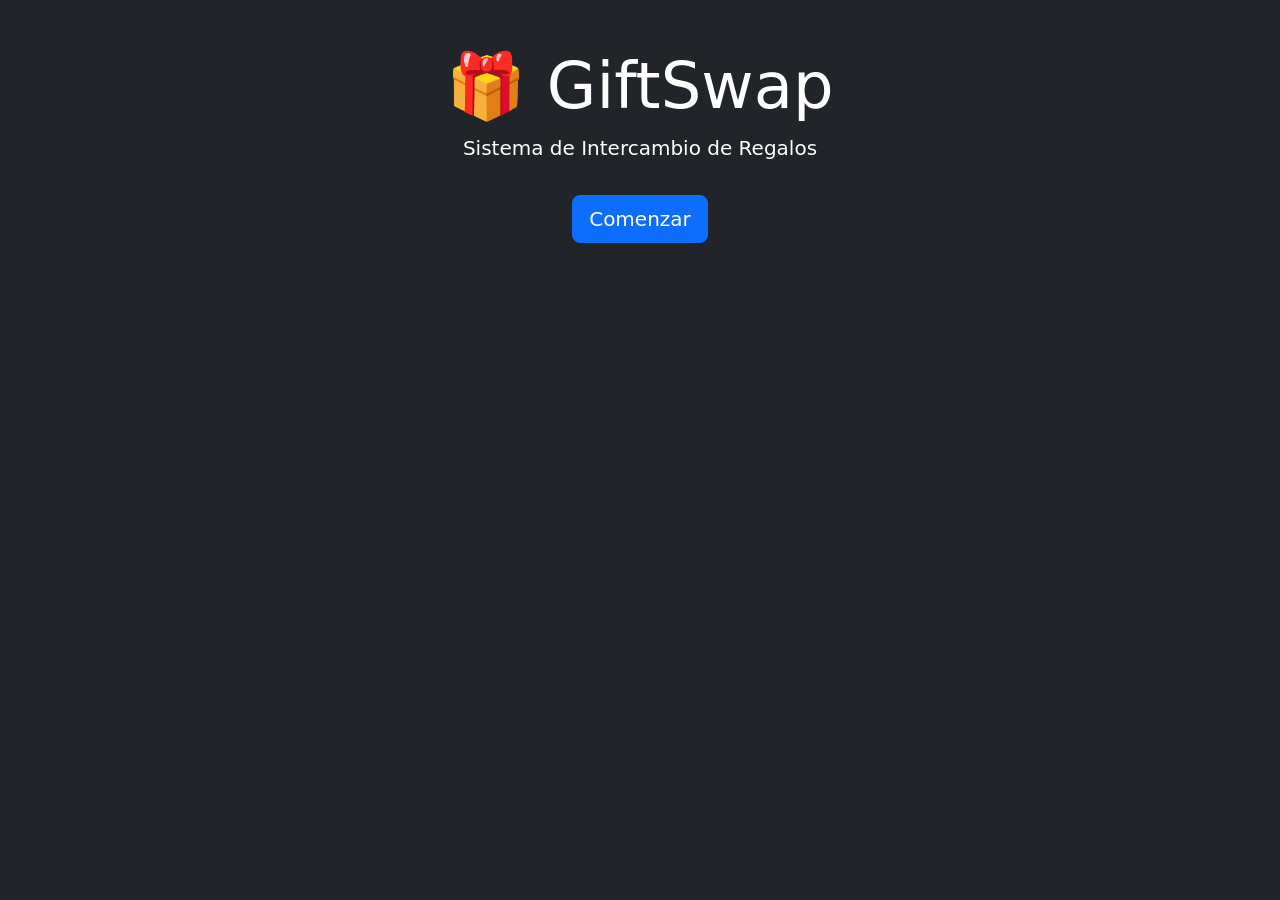
==== index.html @ 235a038a "Pantalla inicial" ====
<!DOCTYPE html>
<html lang="es">
<head>
    <meta charset="UTF-8">
    <title>GiftSwap</title>
    <meta name="viewport" content="width=device-width, initial-scale=1">

    <!-- Bootstrap -->
    <link href="https://cdn.jsdelivr.net/npm/bootstrap@5.3.2/dist/css/bootstrap.min.css" rel="stylesheet">
</head>

<body class="bg-dark text-white">

<div class="container text-center mt-5">
    <h1 class="display-3">🎁 GiftSwap</h1>
    <p class="lead">Sistema de Intercambio de Regalos</p>
    <a href="evento.html" class="btn btn-primary btn-lg mt-3">Comenzar</a>
</div>

</body>
</html>
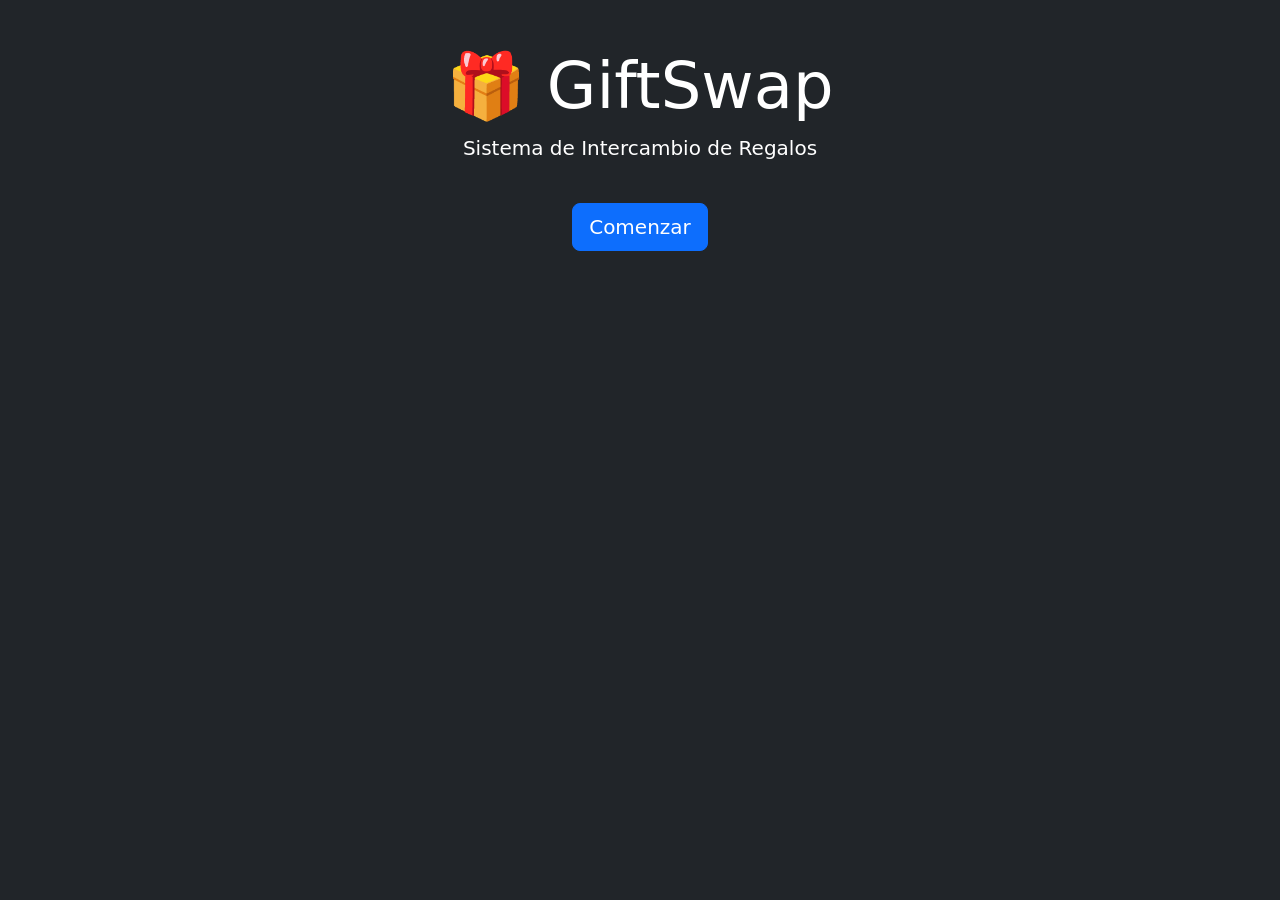
==== commit 6a511783: "Actualizacion del miniproyecto: drag and drop, exclusiones y sorteo" ====
--- a/index.html
+++ b/index.html
@@ -1,21 +1,31 @@
 <!DOCTYPE html>
 <html lang="es">
+
 <head>
+
     <meta charset="UTF-8">
     <title>GiftSwap</title>
+
     <meta name="viewport" content="width=device-width, initial-scale=1">
 
-    <!-- Bootstrap -->
     <link href="https://cdn.jsdelivr.net/npm/bootstrap@5.3.2/dist/css/bootstrap.min.css" rel="stylesheet">
+
 </head>
 
 <body class="bg-dark text-white">
 
-<div class="container text-center mt-5">
-    <h1 class="display-3">🎁 GiftSwap</h1>
-    <p class="lead">Sistema de Intercambio de Regalos</p>
-    <a href="evento.html" class="btn btn-primary btn-lg mt-3">Comenzar</a>
-</div>
+    <div class="container text-center mt-5">
+
+        <h1 class="display-3">🎁 GiftSwap</h1>
+
+        <p class="lead">Sistema de Intercambio de Regalos</p>
+
+        <a href="evento.html" class="btn btn-primary btn-lg mt-4">
+            Comenzar
+        </a>
+
+    </div>
 
 </body>
+
 </html>
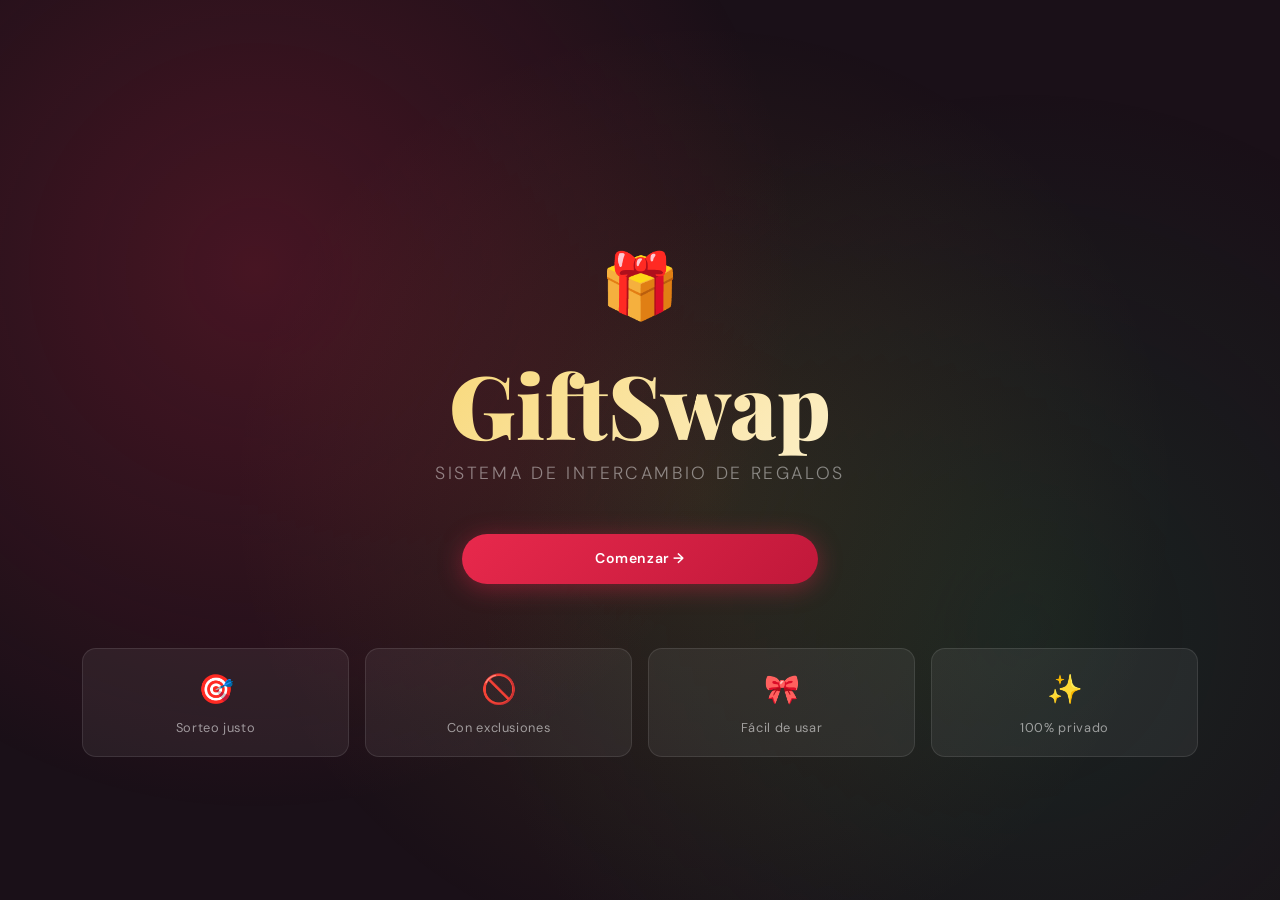
==== commit 24848231: "Actualizacion" ====
--- a/index.html
+++ b/index.html
@@ -1,31 +1,59 @@
 <!DOCTYPE html>
 <html lang="es">
-
 <head>
-
-    <meta charset="UTF-8">
-    <title>GiftSwap</title>
-
-    <meta name="viewport" content="width=device-width, initial-scale=1">
-
-    <link href="https://cdn.jsdelivr.net/npm/bootstrap@5.3.2/dist/css/bootstrap.min.css" rel="stylesheet">
-
+  <meta charset="UTF-8">
+  <title>GiftSwap</title>
+  <meta name="viewport" content="width=device-width, initial-scale=1">
+  <link href="https://cdn.jsdelivr.net/npm/bootstrap@5.3.2/dist/css/bootstrap.min.css" rel="stylesheet">
+  <link rel="stylesheet" href="css/estilos.css">
 </head>
-
 <body class="bg-dark text-white">
 
-    <div class="container text-center mt-5">
+  <div class="container text-center mt-5 pt-5">
 
-        <h1 class="display-3">🎁 GiftSwap</h1>
-
-        <p class="lead">Sistema de Intercambio de Regalos</p>
-
-        <a href="evento.html" class="btn btn-primary btn-lg mt-4">
-            Comenzar
-        </a>
-
+    <div class="logo-wrap mb-3">
+      <span class="logo-emoji">🎁</span>
     </div>
 
+    <h1 class="display-3">GiftSwap</h1>
+    <p class="lead">Sistema de Intercambio de Regalos</p>
+
+    <div class="row justify-content-center mt-5">
+      <div class="col-12 col-sm-8 col-md-6 col-lg-4">
+        <a href="evento.html" class="btn btn-primary btn-lg w-100">
+          Comenzar &rarr;
+        </a>
+      </div>
+    </div>
+
+    <div class="features-row row justify-content-center mt-5 g-3">
+      <div class="col-6 col-md-3">
+        <div class="feature-card">
+          <div class="feature-icon">🎯</div>
+          <div class="feature-label">Sorteo justo</div>
+        </div>
+      </div>
+      <div class="col-6 col-md-3">
+        <div class="feature-card">
+          <div class="feature-icon">🚫</div>
+          <div class="feature-label">Con exclusiones</div>
+        </div>
+      </div>
+      <div class="col-6 col-md-3">
+        <div class="feature-card">
+          <div class="feature-icon">🎀</div>
+          <div class="feature-label">Fácil de usar</div>
+        </div>
+      </div>
+      <div class="col-6 col-md-3">
+        <div class="feature-card">
+          <div class="feature-icon">✨</div>
+          <div class="feature-label">100% privado</div>
+        </div>
+      </div>
+    </div>
+
+  </div>
+
 </body>
-
-</html>+</html>
--- a/css/estilos.css
+++ b/css/estilos.css
@@ -0,0 +1,534 @@
+/* ============================================================
+   GiftSwap – estilos.css
+   ============================================================ */
+
+@import url('https://fonts.googleapis.com/css2?family=Playfair+Display:wght@700;900&family=DM+Sans:wght@300;400;500;600&display=swap');
+
+/* ── Variables ─────────────────────────────────────────────── */
+:root {
+  --rojo:    #E8294C;
+  --verde:   #1A7A4A;
+  --dorado:  #F5C842;
+  --crema:   #FFF8F0;
+  --oscuro:  #1A1018;
+  --carbon:  #2C2230;
+  --gris:    #6B5F72;
+  --sombra:  0 8px 40px rgba(26,16,24,.14);
+  --radio:   16px;
+  --trans:   .25s cubic-bezier(.4,0,.2,1);
+}
+
+*, *::before, *::after { box-sizing: border-box; margin: 0; padding: 0; }
+
+body {
+  font-family: 'DM Sans', sans-serif;
+  color: var(--oscuro);
+  background: var(--crema);
+  overflow-x: hidden;
+}
+
+body::before {
+  content: '';
+  position: fixed;
+  inset: 0;
+  background-image:
+    radial-gradient(circle at 15% 20%, rgba(232,41,76,.07) 0%, transparent 40%),
+    radial-gradient(circle at 85% 75%, rgba(26,122,74,.07) 0%, transparent 40%);
+  pointer-events: none;
+  z-index: 0;
+}
+
+.container { position: relative; z-index: 1; }
+
+/* ══════════════════════════════════════════════════════════
+   INDEX
+══════════════════════════════════════════════════════════ */
+body.bg-dark {
+  background: var(--oscuro) !important;
+  min-height: 100vh;
+  display: flex;
+  align-items: center;
+}
+
+body.bg-dark::before {
+  background-image:
+    radial-gradient(circle at 20% 30%, rgba(232,41,76,.22) 0%, transparent 45%),
+    radial-gradient(circle at 80% 70%, rgba(26,122,74,.18) 0%, transparent 45%),
+    radial-gradient(circle at 55% 55%, rgba(245,200,66,.10) 0%, transparent 55%);
+}
+
+.logo-wrap { animation: float 3s ease-in-out infinite; }
+.logo-emoji { font-size: 4rem; }
+
+@keyframes float {
+  0%,100% { transform: translateY(0); }
+  50%      { transform: translateY(-10px); }
+}
+
+body.bg-dark .display-3 {
+  font-family: 'Playfair Display', serif;
+  font-size: clamp(3rem, 8vw, 5.5rem);
+  font-weight: 900;
+  background: linear-gradient(135deg, var(--dorado), #fff 50%, var(--dorado));
+  -webkit-background-clip: text;
+  -webkit-text-fill-color: transparent;
+  background-clip: text;
+  background-size: 200% 200%;
+  animation: shimmer 4s ease-in-out infinite;
+  margin-bottom: .2rem;
+}
+
+@keyframes shimmer {
+  0%,100% { background-position: 0% 50%; }
+  50%      { background-position: 100% 50%; }
+}
+
+body.bg-dark .lead {
+  font-size: 1.1rem;
+  font-weight: 300;
+  letter-spacing: .15em;
+  text-transform: uppercase;
+  color: rgba(255,255,255,.45);
+}
+
+body.bg-dark .btn-primary {
+  background: linear-gradient(135deg, var(--rojo), #C0183A);
+  border: none;
+  border-radius: 50px;
+  padding: .9rem 2rem;
+  font-weight: 600;
+  letter-spacing: .04em;
+  box-shadow: 0 4px 24px rgba(232,41,76,.4);
+  transition: transform var(--trans), box-shadow var(--trans);
+  color: #fff;
+}
+body.bg-dark .btn-primary:hover {
+  transform: translateY(-3px);
+  box-shadow: 0 8px 32px rgba(232,41,76,.55);
+}
+
+/* Feature cards en index */
+.feature-card {
+  background: rgba(255,255,255,.06);
+  border: 1px solid rgba(255,255,255,.10);
+  border-radius: 14px;
+  padding: 1.2rem .8rem;
+  text-align: center;
+  transition: background var(--trans), transform var(--trans);
+  animation: fadeUp .6s ease both;
+}
+.feature-card:hover { background: rgba(255,255,255,.10); transform: translateY(-4px); }
+.feature-icon  { font-size: 1.8rem; margin-bottom: .4rem; }
+.feature-label { font-size: .8rem; color: rgba(255,255,255,.55); letter-spacing: .05em; }
+
+.features-row .col-6:nth-child(1) .feature-card { animation-delay: .1s; }
+.features-row .col-6:nth-child(2) .feature-card { animation-delay: .2s; }
+.features-row .col-6:nth-child(3) .feature-card { animation-delay: .3s; }
+.features-row .col-6:nth-child(4) .feature-card { animation-delay: .4s; }
+
+/* ══════════════════════════════════════════════════════════
+   PÁGINAS INTERNAS
+══════════════════════════════════════════════════════════ */
+body.bg-light { background: var(--crema) !important; }
+
+/* Animación de entrada */
+@keyframes fadeUp {
+  from { opacity: 0; transform: translateY(20px); }
+  to   { opacity: 1; transform: translateY(0); }
+}
+.container { animation: fadeUp .45s ease both; }
+
+/* ── Tipografía ─────────────────────────────────────────── */
+h2.text-center {
+  font-family: 'Playfair Display', serif;
+  font-size: clamp(1.6rem, 4vw, 2.4rem);
+  font-weight: 700;
+  color: var(--oscuro);
+  position: relative;
+  padding-bottom: .7rem;
+}
+h2.text-center::after {
+  content: '';
+  position: absolute;
+  bottom: 0; left: 50%;
+  transform: translateX(-50%);
+  width: 50px; height: 3px;
+  background: linear-gradient(90deg, var(--rojo), var(--dorado));
+  border-radius: 2px;
+}
+
+h4 { font-family: 'Playfair Display', serif; color: var(--carbon); font-size: 1.1rem; }
+h5 { font-weight: 600; color: var(--carbon); font-size: .95rem; }
+
+label {
+  font-weight: 500;
+  font-size: .82rem;
+  color: var(--gris);
+  letter-spacing: .03em;
+  text-transform: uppercase;
+  display: block;
+  margin-bottom: .3rem;
+}
+
+/* ── Card ───────────────────────────────────────────────── */
+.card {
+  background: #fff;
+  border: 1px solid rgba(26,16,24,.07) !important;
+  border-radius: var(--radio) !important;
+  box-shadow: var(--sombra) !important;
+  position: relative;
+  overflow: hidden;
+}
+.card::before {
+  content: '';
+  position: absolute;
+  top: 0; left: 0; right: 0;
+  height: 4px;
+  background: linear-gradient(90deg, var(--rojo), var(--dorado), var(--verde));
+}
+
+/* ── Inputs ─────────────────────────────────────────────── */
+.form-control, .form-select {
+  border: 1.5px solid rgba(26,16,24,.13);
+  border-radius: 10px !important;
+  padding: .65rem .95rem;
+  font-family: 'DM Sans', sans-serif;
+  font-size: .92rem;
+  background: #fafafa;
+  transition: border-color var(--trans), box-shadow var(--trans);
+}
+.form-control:focus, .form-select:focus {
+  border-color: var(--rojo);
+  box-shadow: 0 0 0 3px rgba(232,41,76,.1);
+  background: #fff;
+  outline: none;
+}
+.form-check-input:checked { background-color: var(--verde); border-color: var(--verde); }
+
+/* ── Botones generales ──────────────────────────────────── */
+.btn {
+  border-radius: 10px;
+  font-family: 'DM Sans', sans-serif;
+  font-weight: 600;
+  font-size: .88rem;
+  letter-spacing: .03em;
+  transition: transform var(--trans), box-shadow var(--trans);
+}
+.btn:hover { transform: translateY(-2px); }
+.btn:active { transform: translateY(0); }
+
+.btn-primary {
+  background: linear-gradient(135deg, #2563EB, #1D4ED8);
+  border: none;
+  color: #fff;
+  box-shadow: 0 3px 14px rgba(37,99,235,.3);
+}
+.btn-primary:hover { box-shadow: 0 6px 20px rgba(37,99,235,.45); color: #fff; }
+
+.btn-success {
+  background: linear-gradient(135deg, var(--verde), #155A38);
+  border: none;
+  color: #fff;
+  box-shadow: 0 3px 14px rgba(26,122,74,.3);
+}
+.btn-success:hover { box-shadow: 0 6px 20px rgba(26,122,74,.45); color: #fff; }
+
+.btn-danger {
+  background: linear-gradient(135deg, var(--rojo), #C0183A);
+  border: none;
+  color: #fff;
+  box-shadow: 0 3px 14px rgba(232,41,76,.3);
+}
+.btn-danger:hover { box-shadow: 0 6px 20px rgba(232,41,76,.45); color: #fff; }
+
+.btn-outline-secondary {
+  border: 1.5px solid rgba(26,16,24,.2);
+  color: var(--gris);
+  background: transparent;
+}
+.btn-outline-secondary:hover { background: rgba(26,16,24,.04); color: var(--carbon); }
+
+.btn-sm { padding: .2rem .55rem; font-size: .78rem; border-radius: 7px; }
+
+/* ── Barra de progreso wizard ───────────────────────────── */
+.progress-wizard {
+  position: relative;
+  padding: 1rem 0 .5rem;
+}
+.progress-track {
+  position: absolute;
+  top: 50%; left: 0; right: 0;
+  height: 3px;
+  background: rgba(26,16,24,.1);
+  transform: translateY(-50%);
+  border-radius: 2px;
+  z-index: 0;
+}
+.progress-fill {
+  height: 100%;
+  background: linear-gradient(90deg, var(--rojo), var(--dorado));
+  border-radius: 2px;
+  transition: width .5s ease;
+}
+.progress-steps {
+  display: flex;
+  justify-content: space-between;
+  position: relative;
+  z-index: 1;
+}
+.prog-dot {
+  width: 28px; height: 28px;
+  border-radius: 50%;
+  background: #ddd;
+  border: 3px solid #fff;
+  box-shadow: 0 0 0 2px #ddd;
+  transition: all var(--trans);
+}
+.prog-dot.active {
+  background: var(--rojo);
+  box-shadow: 0 0 0 2px var(--rojo), 0 0 12px rgba(232,41,76,.4);
+}
+.prog-dot.done {
+  background: var(--verde);
+  box-shadow: 0 0 0 2px var(--verde);
+}
+
+/* ── Navegación del wizard ──────────────────────────────── */
+.wizard-nav {
+  display: flex;
+  justify-content: space-between;
+  align-items: center;
+  margin-top: 1.5rem;
+  gap: .75rem;
+}
+
+/* ── Lista de participantes ─────────────────────────────── */
+.list-group-item {
+  border: 1px solid rgba(26,16,24,.08) !important;
+  border-radius: 10px !important;
+  margin-bottom: .4rem;
+  padding: .65rem .95rem;
+  background: #fafafa;
+  font-size: .9rem;
+  transition: background var(--trans), transform var(--trans), box-shadow var(--trans);
+}
+.list-group-item:hover {
+  background: #fff;
+  transform: translateX(3px);
+  box-shadow: 0 2px 10px rgba(26,16,24,.07);
+}
+.drag-handle { color: #bbb; cursor: grab; user-select: none; }
+.list-group-item.dragging { opacity: .4; }
+.list-group-item.drag-over { border-color: var(--rojo) !important; background: #fff0f3 !important; }
+
+/* ── Exclusiones paso 3 ─────────────────────────────────── */
+.btn-excl {
+  border: 1.5px solid rgba(26,16,24,.15);
+  color: var(--gris);
+  background: #fafafa;
+  border-radius: 10px;
+  font-size: .88rem;
+  padding: .65rem .5rem;
+  transition: all var(--trans);
+}
+.btn-excl.active {
+  background: var(--oscuro);
+  color: #fff;
+  border-color: var(--oscuro);
+}
+
+.excl-persona { border-bottom: 1px solid rgba(26,16,24,.07); padding-bottom: .75rem; }
+.excl-nombre  { font-weight: 600; font-size: .92rem; color: var(--carbon); margin-bottom: .4rem; }
+.excl-check label { font-size: .85rem; text-transform: none; letter-spacing: 0; color: var(--carbon); font-weight: 400; cursor: pointer; }
+
+.badge-excl {
+  display: inline-block;
+  background: #fff0f3;
+  border: 1px solid rgba(232,41,76,.2);
+  color: var(--rojo);
+  border-radius: 20px;
+  padding: .2rem .7rem;
+  font-size: .78rem;
+  font-weight: 500;
+}
+
+/* ── Botones tipo evento ────────────────────────────────── */
+.btn-tipo {
+  border: 1.5px solid rgba(26,16,24,.13);
+  color: var(--carbon);
+  background: #fafafa;
+  border-radius: 12px;
+  padding: .7rem .5rem;
+  font-size: .85rem;
+  transition: all var(--trans);
+}
+.btn-tipo:hover { background: #f0f0f0; transform: translateY(-2px); }
+.btn-tipo.active {
+  background: var(--oscuro);
+  color: #fff;
+  border-color: var(--oscuro);
+  box-shadow: 0 4px 14px rgba(26,16,24,.25);
+}
+
+/* ── Botones fecha ──────────────────────────────────────── */
+.btn-fecha {
+  border: 1.5px solid rgba(26,16,24,.13);
+  color: var(--carbon);
+  background: #fafafa;
+  border-radius: 10px;
+  padding: .65rem .5rem;
+  font-size: .82rem;
+  transition: all var(--trans);
+  text-align: center;
+}
+.btn-fecha:hover { background: #f0f0f0; transform: translateY(-2px); }
+.btn-fecha.active {
+  background: #2563EB;
+  color: #fff;
+  border-color: #2563EB;
+  box-shadow: 0 4px 14px rgba(37,99,235,.3);
+}
+
+/* ── Botones presupuesto ────────────────────────────────── */
+.btn-presupuesto {
+  border: 1.5px solid rgba(26,16,24,.13);
+  color: var(--carbon);
+  background: #fafafa;
+  border-radius: 12px;
+  padding: .8rem .5rem;
+  font-size: 1rem;
+  font-weight: 600;
+  transition: all var(--trans);
+}
+.btn-presupuesto:hover { background: #f0f0f0; transform: translateY(-2px); }
+.btn-presupuesto.active {
+  background: linear-gradient(135deg, var(--dorado), #e6b800);
+  color: var(--oscuro);
+  border-color: var(--dorado);
+  box-shadow: 0 4px 14px rgba(245,200,66,.4);
+}
+
+/* ── Resumen ────────────────────────────────────────────── */
+.dato-item {
+  display: flex;
+  flex-direction: column;
+  gap: .15rem;
+}
+.dato-label {
+  font-size: .72rem;
+  font-weight: 600;
+  text-transform: uppercase;
+  letter-spacing: .07em;
+  color: var(--gris);
+}
+.dato-valor {
+  font-size: 1rem;
+  font-weight: 500;
+  color: var(--oscuro);
+}
+.presupuesto-badge {
+  background: linear-gradient(135deg, var(--dorado), #e6b800);
+  color: var(--oscuro);
+  display: inline-block;
+  padding: .2rem .8rem;
+  border-radius: 20px;
+  font-weight: 700;
+  font-size: 1.05rem;
+  width: fit-content;
+}
+
+.chip-participante {
+  background: #f0f0f5;
+  border: 1px solid rgba(26,16,24,.08);
+  border-radius: 20px;
+  padding: .3rem .85rem;
+  font-size: .85rem;
+  font-weight: 500;
+  text-align: center;
+  color: var(--carbon);
+}
+
+.excl-item {
+  background: #fff3f5 !important;
+  border-left: 3px solid var(--rojo) !important;
+  font-size: .88rem;
+}
+
+/* ── Sorteo ─────────────────────────────────────────────── */
+.sorteo-animacion {
+  font-size: 4rem;
+  animation: float 2s ease-in-out infinite;
+}
+
+.rueda-sorteo {
+  font-size: 5rem;
+  display: inline-block;
+  transition: transform .1s linear;
+}
+
+/* Cards de resultado */
+.resultado-card {
+  background: linear-gradient(135deg, #f8fff9, #edfbf2);
+  border: 1.5px solid rgba(26,122,74,.15);
+  border-radius: 14px;
+  padding: 1.2rem 1rem;
+  text-align: center;
+  box-shadow: 0 2px 12px rgba(26,122,74,.08);
+}
+
+.resultado-oculto { opacity: 0; transform: translateY(20px) scale(.95); }
+.resultado-visible {
+  opacity: 1;
+  transform: translateY(0) scale(1);
+  transition: opacity .45s ease, transform .45s ease;
+}
+
+.resultado-dador {
+  font-weight: 700;
+  font-size: 1rem;
+  color: var(--carbon);
+  margin-bottom: .3rem;
+}
+.resultado-flecha {
+  font-size: 1.6rem;
+  margin: .2rem 0;
+}
+.resultado-receptor {
+  font-size: 1.1rem;
+  font-weight: 700;
+  color: var(--verde);
+}
+
+/* ── HR ─────────────────────────────────────────────────── */
+hr { border: none; border-top: 1px dashed rgba(26,16,24,.12); margin: 1.25rem 0; }
+
+/* ── Scrollbar ──────────────────────────────────────────── */
+::-webkit-scrollbar { width: 5px; }
+::-webkit-scrollbar-track { background: var(--crema); }
+::-webkit-scrollbar-thumb { background: rgba(26,16,24,.18); border-radius: 10px; }
+::selection { background: rgba(245,200,66,.35); color: var(--oscuro); }
+
+/* ══════════════════════════════════════════════════════════
+   RESPONSIVE – Bootstrap breakpoints
+   sm ≥576  md ≥768  lg ≥992
+══════════════════════════════════════════════════════════ */
+
+/* sm */
+@media (min-width: 576px) {
+  .card { padding: 2rem !important; }
+  .wizard-nav .btn { min-width: 120px; }
+}
+
+/* md */
+@media (min-width: 768px) {
+  h2.text-center { font-size: 2.2rem; }
+  .card { padding: 2.5rem !important; }
+
+  /* Dos columnas en formulario de evento */
+  .row-form-md { display: grid; grid-template-columns: 1fr 1fr; gap: 1rem; }
+}
+
+/* lg */
+@media (min-width: 992px) {
+  body.bg-dark .display-3 { font-size: 5.5rem; }
+}
